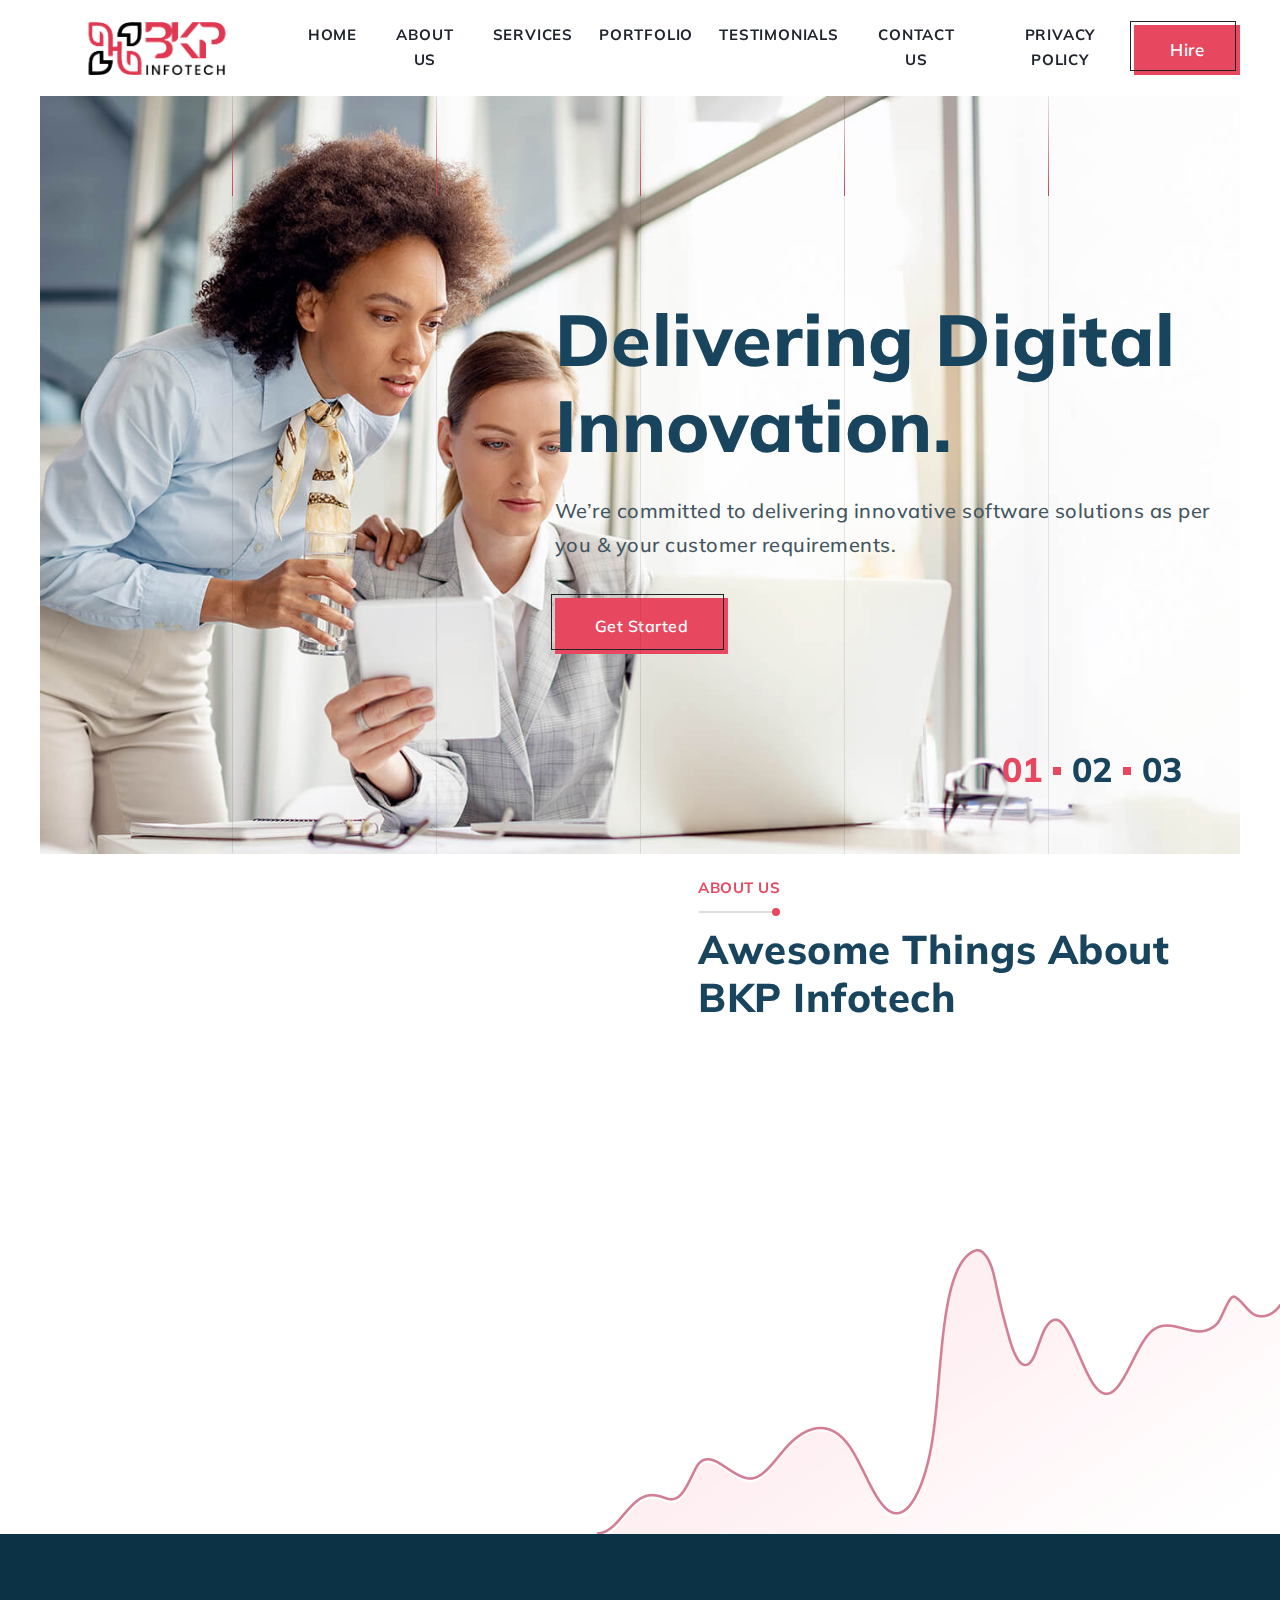
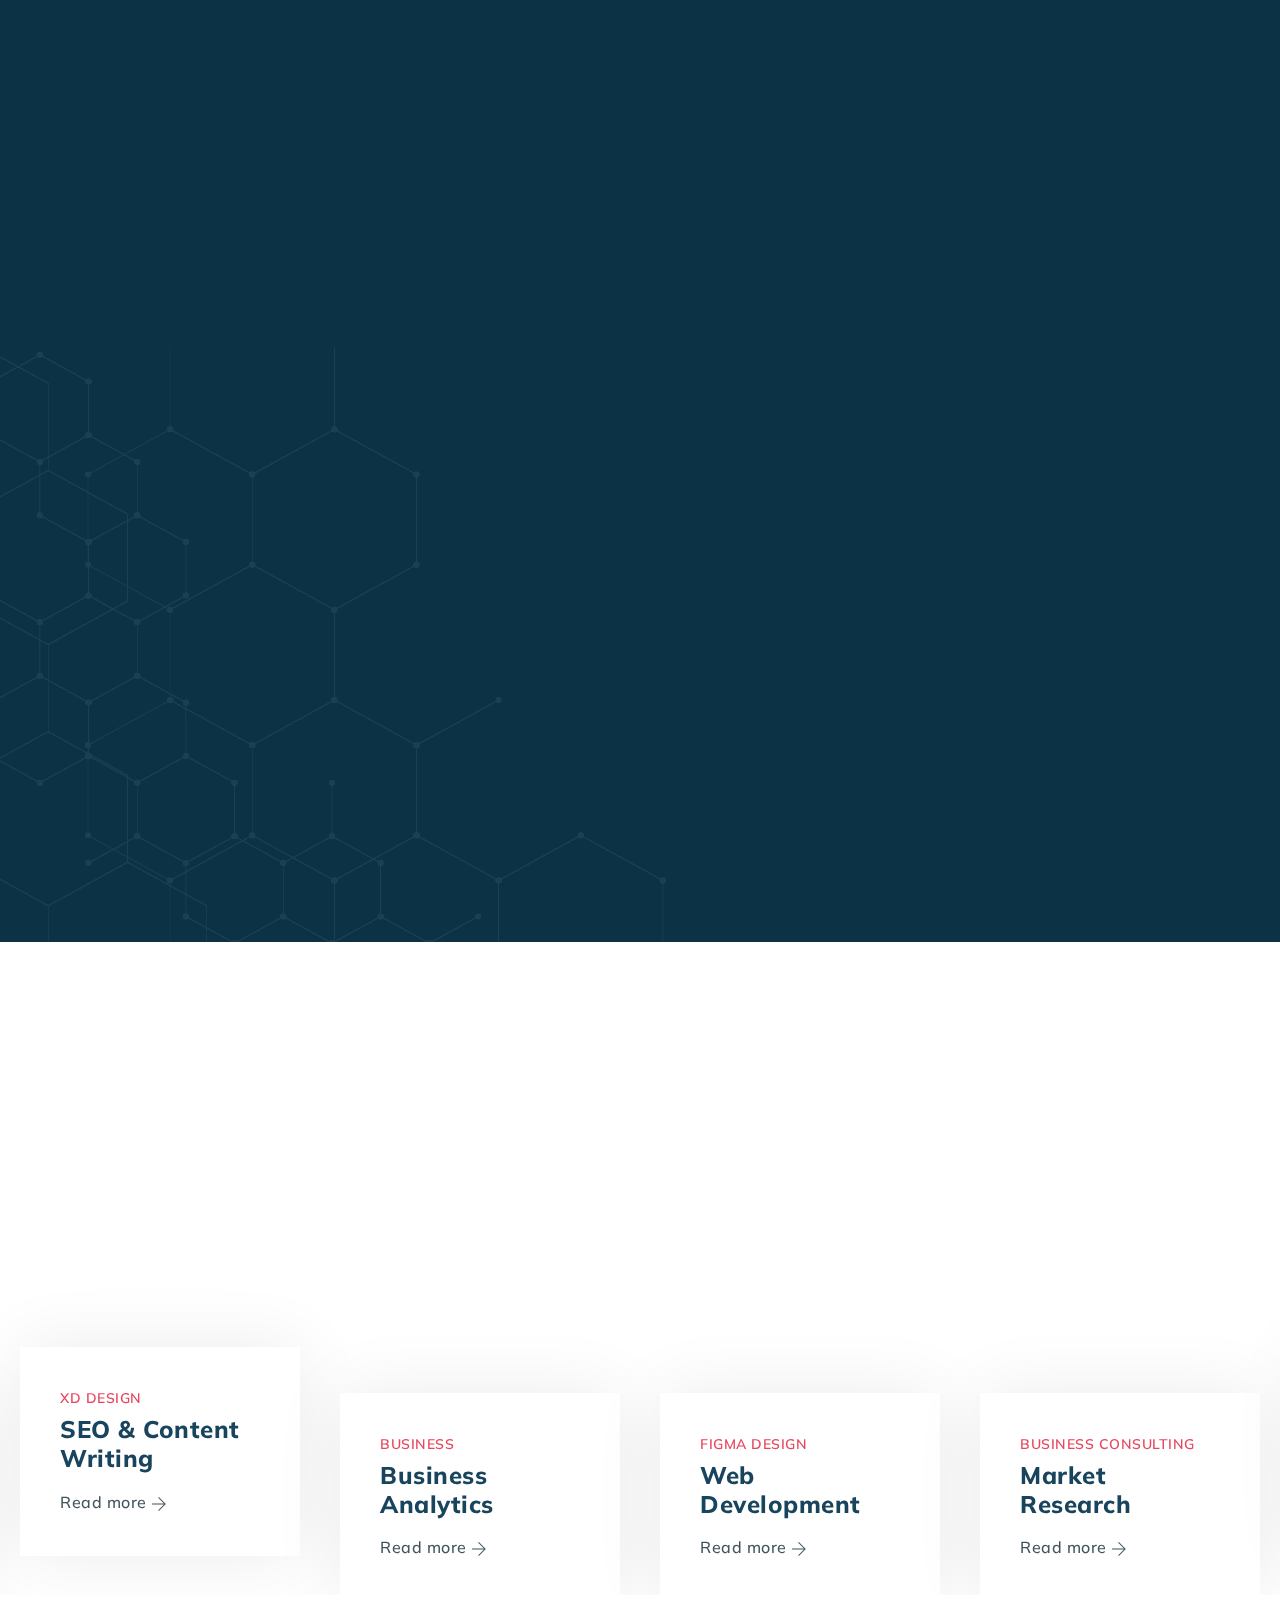
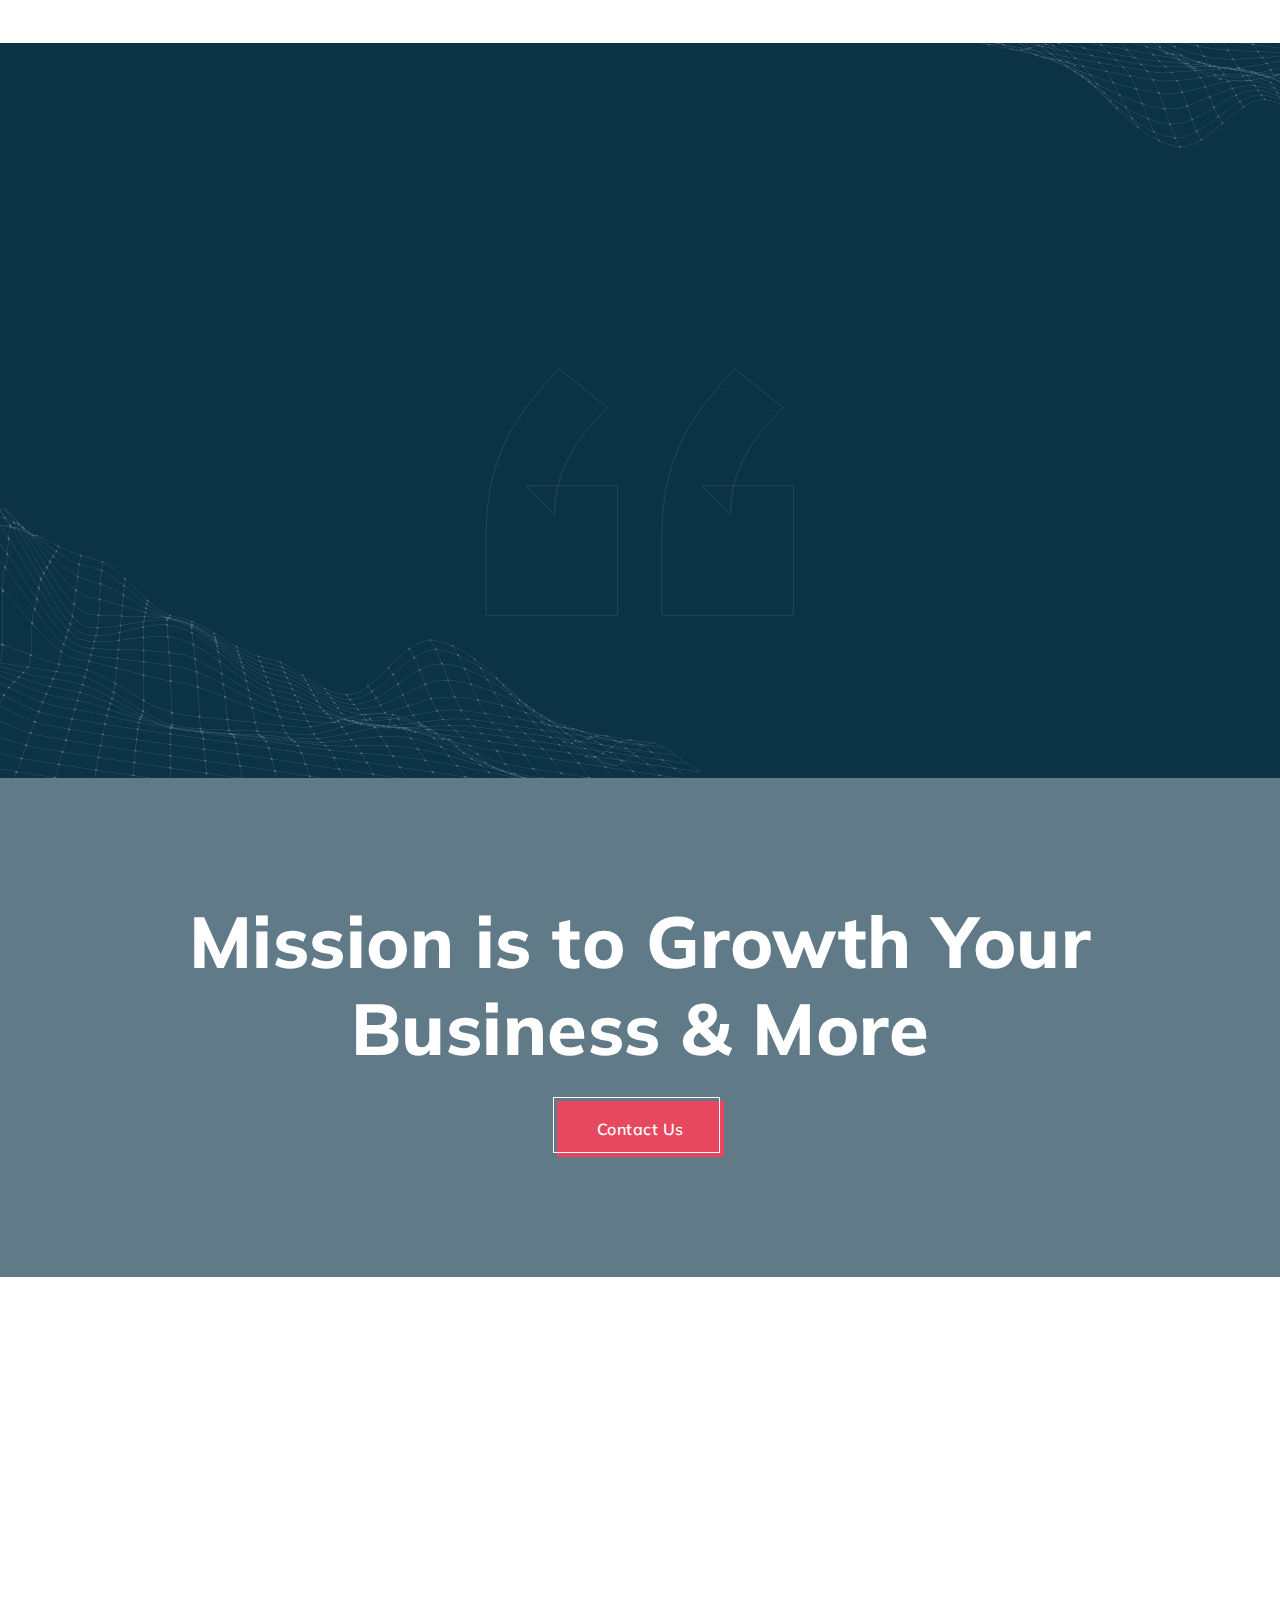
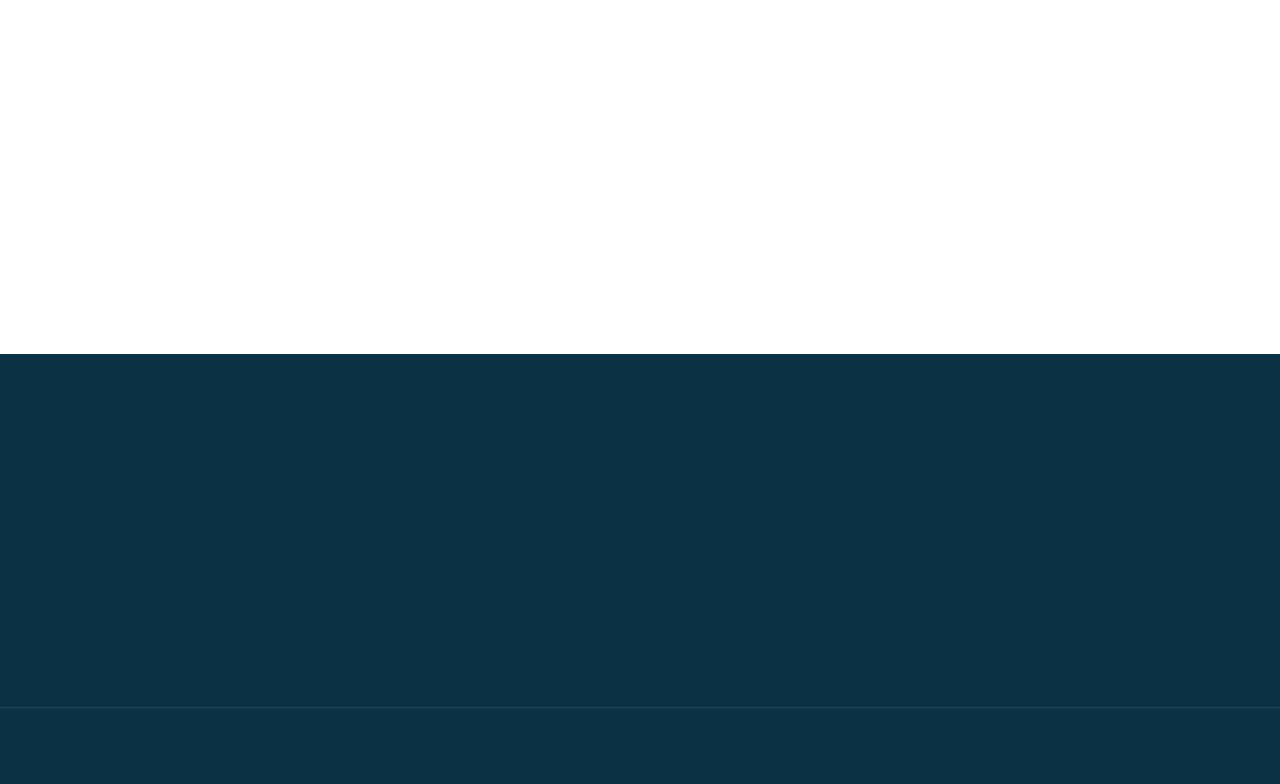
==== index-3.html @ 05f51bae "ADD: Make BKP Infotech In HTML, CSS, JavaScript" ====
<!DOCTYPE html>
<html lang="en">


<!-- Mirrored from solutichtml.websitelayout.net/ by HTTrack Website Copier/3.x [XR&CO'2014], Fri, 17 Mar 2023 07:37:08 GMT -->

<!-- Mirrored from exosoftitsolutions.com/index.html by HTTrack Website Copier/3.x [XR&CO'2014], Tue, 05 Sep 2023 11:23:50 GMT -->

<head>

    <!-- metas -->
    <meta charset="utf-8">
    <meta name="author" content="BKP Infotech">
    <meta http-equiv="X-UA-Compatible" content="IE=edge">
    <meta name="viewport" content="width=device-width, initial-scale=1.0, maximum-scale=1.0, user-scalable=no">
    <meta name="keywords" content="IT Solutions and Mobile app development company India ...">
    <meta name="description" content="BKP Infotech">

    <!-- title  -->
    <title>BKP Infotech</title>

    <!-- favicon -->
    <link rel="shortcut icon" href="img/logos/favicon.png">
    <link rel="apple-touch-icon" href="img/logos/apple-touch-icon-57x57.png">
    <link rel="apple-touch-icon" sizes="72x72" href="img/logos/apple-touch-icon-72x72.png">
    <link rel="apple-touch-icon" sizes="114x114" href="img/logos/apple-touch-icon-114x114.png">

    <!-- plugins -->
    <link rel="stylesheet" href="css/plugins.css">

    <!-- search css -->
    <link rel="stylesheet" href="search/search.css">

    <!-- quform css -->
    <link rel="stylesheet" href="quform/css/base.css">

    <!-- theme core css -->
    <link href="css/styles.css" rel="stylesheet">

</head>

<body>

    <!-- PAGE LOADING
    ================================================== -->
    <div id="preloader"></div>

    <!-- MAIN WRAPPER
    ================================================== -->
    <div class="main-wrapper">

        <!-- HEADER
        ================================================== -->
        <header class="header-style2">

            <div class="navbar-default border-bottom border-color-light-white">

                <!-- start top search -->
                <div class="top-search bg-primary">
                    <div class="container-fluid px-lg-1-6 px-xl-2-5 px-xxl-2-9">
                        <form class="search-form" action="https://solutichtml.websitelayout.net/search.html"
                            method="GET" accept-charset="utf-8">
                            <div class="input-group">
                                <span class="input-group-addon cursor-pointer">
                                    <button class="search-form_submit fas fa-search text-white" type="submit"></button>
                                </span>
                                <input type="text" class="search-form_input form-control" name="s" autocomplete="off"
                                    placeholder="Type & hit enter...">
                                <span class="input-group-addon close-search mt-1"><i class="fas fa-times"></i></span>
                            </div>
                        </form>
                    </div>
                </div>
                <!-- end top search -->

                <div class="container-fluid px-lg-1-6 px-xl-2-5 px-xxl-2-9">
                    <div class="row align-items-center">
                        <div class="col-12 col-lg-12">
                            <div class="menu_area alt-font">
                                <nav class="navbar navbar-expand-lg navbar-light p-0">
                                    <div class="navbar-header navbar-header-custom">
                                        <!-- start logo -->
                                        <a href="index-2.html" class="navbar-brand logodefault"><img id="logo"
                                                src="img/logos/logo.png" alt="logo" /></a>
                                        <!-- end logo -->
                                    </div>

                                    <div class="navbar-toggler bg-primary"></div>

                                    <!-- start menu area -->
                                    <ul class="navbar-nav ms-auto" id="nav" style="display: none;">
                                        <li>
                                            <a href="#home">Home</a>

                                        </li>
                                        <li>
                                            <a href="#about">ABOUT US</a>

                                        </li>
                                        <li>
                                            <a href="#service">SERVICES </a>

                                        </li>
                                        <li>
                                            <a href="#Portfolio">Portfolio</a>

                                        </li>
                                        <li>
                                            <a href="#testimonials">TESTIMONIALS</a>

                                        </li>
                                        <li>
                                            <a href="#contectus">Contact Us</a>

                                        </li>

                                        <li>
                                            <a href="privacy-policy.html">Privacy Policy</a>
                                        </li>

                                    </ul>
                                    <!-- end menu area -->

                                    <!-- start attribute navigation -->
                                    <div class="attr-nav align-items-xl-center ms-xl-auto main-font">
                                        <ul>
                                            <!--  <li class="search"><a href="#!"><i class="fas fa-search"></i></a></li> -->
                                            <li class="d-none d-xl-inline-block"><a href="#contectus"
                                                    class="btn-style1 medium"><span>Hire</span></a></li>
                                        </ul>
                                    </div>
                                    <!-- end attribute navigation -->
                                </nav>
                            </div>
                        </div>
                    </div>
                </div>
            </div>
        </header>

        <!-- BANNER
        ================================================== -->
        <section id="home" class="py-0 mx-lg-1-6 mx-xl-2-5 mx-xxl-2-9">
            <div class="slider-fade1 owl-carousel owl-theme w-100">
                <div class="item bg-img cover-background pt-14 pb-22 py-sm-18 py-lg-20 py-xl-24"
                    data-background="img/banner/slide-01.jpg">
                    <div class="container position-relative z-index-9">
                        <div class="row align-items-center justify-content-xl-end">
                            <div class="col-lg-9 col-xl-7 col-xxl-6">
                                <h1 class="display-16 display-sm-7 display-lg-4 display-xl-3 mb-2-9">Delivering Digital
                                    Innovation.</h1>
                                <p class="mb-2-3 font-weight-500 lead d-none d-sm-block">We’re committed to delivering
                                    innovative software solutions as per you & your customer requirements.​</p>
                                <a href="contact.html" class="btn-style1"><span>Get Started</span></a>
                            </div>
                        </div>
                    </div>
                </div>
                <div class="item bg-img cover-background pt-14 pb-22 py-sm-18 py-lg-20 py-xl-24"
                    data-background="img/banner/slide-02.jpg">
                    <div class="container position-relative z-index-9">
                        <div class="row align-items-center justify-content-xl-end">
                            <div class="col-lg-9 col-xl-7 col-xxl-6">
                                <h1 class="display-16 display-sm-7 display-lg-4 display-xl-3 mb-2-9">Excellent Services
                                    For Your Success.</h1>
                                <p class="mb-2-3 font-weight-500 lead d-none d-sm-block">We provide a comprehensive
                                    range of information technology services that help in growing your business.​</p>
                                <a href="contact.html" class="btn-style1"><span>Get Started</span></a>
                            </div>
                        </div>
                    </div>
                </div>
                <div class="item bg-img cover-background pt-14 pb-22 py-sm-18 py-lg-20 py-xl-24"
                    data-background="img/banner/slide-03.jpg">
                    <div class="container position-relative z-index-9">
                        <div class="row align-items-center justify-content-xl-end">
                            <div class="col-lg-9 col-xl-7 col-xxl-6">
                                <h1 class="display-16 display-sm-7 display-lg-4 display-xl-3 mb-2-9">Build Your Digital
                                    Ideas With Us.</h1>
                                <p class="mb-2-3 font-weight-500 lead d-none d-sm-block">Our experience, ideas, and
                                    solutions give you a competitive edge.​</p>
                                <a href="contact.html" class="btn-style1"><span>Get Started</span></a>
                            </div>
                        </div>
                    </div>
                </div>
            </div>
            <div class="line-animated">
                <span></span>
                <span></span>
                <span></span>
                <span></span>
                <span></span>
            </div>
        </section>

        <!-- ABOUT
        ================================================== -->
        <section id="about" class="" style="padding:20px">

            <div class="container position-relative z-index-3">
                <div class="row align-items-center">
                    <div class="col-lg-6 mb-1-9 mb-lg-0 wow fadeIn" data-wow-delay="400ms">
                        <div class="position-relative text-center pb-sm-22 me-xl-1-9">
                            <img src="img/content/about3.jpg" class="position-relative z-index-2" alt="...">
                            <img src="img/content/about4.jpg"
                                class="position-absolute bottom bottom-sm-10 left z-index-3 d-none d-sm-block"
                                alt="...">
                            <img src="img/content/about5.jpg"
                                class="position-absolute bottom-0 right z-index-1 d-none d-sm-block" alt="...">
                            <div class="p-4 bg-white shadow right right-sm-5 top-10 position-absolute z-index-3">
                                <img src="img/content/chart.png" alt="...">
                            </div>
                        </div>
                    </div>
                    <div class="col-lg-6">
                        <div class="ps-lg-2-9">
                            <div class="section-title wow fadeIn" data-wow-delay="100ms">
                                <span class="sm-title">About Us</span>
                                <h2 class="h1 mb-1-9">Awesome Things About BKP Infotech</h2>
                            </div>
                            <p class="mb-1-9 wow fadeInUp" data-wow-delay="200ms">BKP Infotech situated at Diamond city
                                Surat. We are one of the reputed and most trusted software firm in Surat today just
                                because of the efforts by our team working round the clock. Quality of work and our
                                commitment to work is what makes us stand out from our peers in the market. We provide a
                                comprehensive range of Information Technology Services. We have a knack in providing
                                software solutions like web development, mobile development, UI/UX design..</p>
                            <div class="d-sm-flex align-items-center mb-2-9">
                                <div class="pe-sm-1-9 border-sm-end text-sm-center mb-3 mb-sm-0 wow fadeInUp"
                                    data-wow-delay="200ms">
                                    <h3 class="display-16 display-sm-10 display-lg-7 text-primary">5+</h3>
                                    <p class="mb-0 text-secondary">Years Experience</p>
                                </div>
                                <div class="ps-sm-1-9">
                                    <ul class="list-style2 mb-0">
                                        <li class="wow fadeInUp" data-wow-delay="300ms">Quality Focus</li>
                                        <li class="wow fadeInUp" data-wow-delay="400ms">Customer Centric</li>
                                        <li class="wow fadeInUp" data-wow-delay="500ms">Insights Driven</li>
                                    </ul>
                                </div>
                            </div>
                            <a href="about.html" class="btn-style1 wow fadeIn" data-wow-delay="200ms"><span>Read
                                    more</span></a>
                        </div>
                    </div>
                </div>
            </div>
            <img src="img/bg/bg-05.png" class="position-absolute bottom-0 right" alt="...">
        </section>


        <!-- SERVICES
        ================================================== -->
        <section id="service" class="bg-dark">
            <div class="container position-relative z-index-3">
                <div class="section-title mb-1-9 mb-md-6 text-center wow fadeIn" data-wow-delay="200ms">
                    <span class="sm-title">Services We Offer</span>
                    <h2 class="mb-0 h1 text-white">Custom Software Solutions to drive your niche & strategic business
                    </h2>
                </div>
                <div class="row mt-n2-9">
                    <div class="col-md-6 col-xl-4 mt-2-9 wow fadeIn" data-wow-delay="300ms">
                        <div class="card-style-02 h-100">
                            <div class="d-flex">
                                <div class="flex-shrink-0">
                                    <div class="card-icon">
                                        <img src="img/icons/01.png" alt="...">
                                    </div>
                                </div>
                                <div class="flex-grow-1 ms-3 ms-lg-4">
                                    <h3 class="h5 mb-3"><a href="information-security.html" class="text-white">Website
                                            Development</a></h3>
                                    <p class="mb-3 text-white opacity7">We leverage long-standing experience in building
                                        and offering custom web application helping you implement the right technologies
                                        in areas that are best suited to bring your business value..</p>
                                    <a href="#!" class="text-white">Read more <i
                                            class="ti-arrow-right align-middle ms-1"></i></a>
                                </div>
                            </div>
                        </div>
                    </div>
                    <div class="col-md-6 col-xl-4 mt-2-9 wow fadeIn" data-wow-delay="400ms">
                        <div class="card-style-02 h-100">
                            <div class="d-flex">
                                <div class="flex-shrink-0">
                                    <div class="card-icon">
                                        <img src="img/icons/02.png" alt="...">
                                    </div>
                                </div>
                                <div class="flex-grow-1 ms-3 ms-lg-4">
                                    <h3 class="h5 mb-3"><a href="mobile-platforms.html" class="text-white">Mobile App
                                            Development</a></h3>
                                    <p class="mb-3 text-white opacity7">We provide complete Custom mobile application
                                        development design, integration, and management services. Hire our experienced
                                        mobile app developers. This will enhance your brand visibility and sales.</p>
                                    <a href="#!" class="text-white">Read more <i
                                            class="ti-arrow-right align-middle ms-1"></i></a>
                                </div>
                            </div>
                        </div>
                    </div>
                    <div class="col-md-6 col-xl-4 mt-2-9 wow fadeIn" data-wow-delay="500ms">
                        <div class="card-style-02 h-100">
                            <div class="d-flex">
                                <div class="flex-shrink-0">
                                    <div class="card-icon">
                                        <img src="img/icons/03.png" alt="...">
                                    </div>
                                </div>
                                <div class="flex-grow-1 ms-3 ms-lg-4">
                                    <h3 class="h5 mb-3"><a href="data-synchronization.html" class="text-white">UI/UX
                                            Design</a></h3>
                                    <p class="mb-3 text-white opacity7">We provide an eye catchy template, Great
                                        combinations of colors, user friendly simpler yet superior designs that make
                                        your vision capable to impress the market potentials.</p>
                                    <a href="#!" class="text-white">Read more <i
                                            class="ti-arrow-right align-middle ms-1"></i></a>
                                </div>
                            </div>
                        </div>
                    </div>
                    <div class="col-md-6 col-xl-4 mt-2-9 wow fadeIn" data-wow-delay="600ms">
                        <div class="card-style-02 h-100">
                            <div class="d-flex">
                                <div class="flex-shrink-0">
                                    <div class="card-icon">
                                        <img src="img/icons/04.png" alt="...">
                                    </div>
                                </div>
                                <div class="flex-grow-1 ms-3 ms-lg-4">
                                    <h3 class="h5 mb-3"><a href="process-automation.html" class="text-white">Game
                                            Development</a></h3>
                                    <p class="mb-3 text-white opacity7">We develop addictive, attractive, mass appealed
                                        games that can run on the highways of smart phones, laptops, pads, TVs, and
                                        smart watches.</p>
                                    <a href="#!" class="text-white">Read more <i
                                            class="ti-arrow-right align-middle ms-1"></i></a>
                                </div>
                            </div>
                        </div>
                    </div>
                    <div class="col-md-6 col-xl-4 mt-2-9 wow fadeIn" data-wow-delay="700ms">
                        <div class="card-style-02 h-100">
                            <div class="d-flex">
                                <div class="flex-shrink-0">
                                    <div class="card-icon">
                                        <img src="img/icons/05.png" alt="...">
                                    </div>
                                </div>
                                <div class="flex-grow-1 ms-3 ms-lg-4">
                                    <h3 class="h5 mb-3"><a href="event-processing.html" class="text-white">Digital
                                            Marketing</a></h3>
                                    <p class="mb-3 text-white opacity7">Let's make your visibility in the high tide of
                                        digital ocean. Tell your customers and subscribers about your presence with
                                        skyrocketing platinum strategies. Buy it and try it..</p>
                                    <a href="#!" class="text-white">Read more <i
                                            class="ti-arrow-right align-middle ms-1"></i></a>
                                </div>
                            </div>
                        </div>
                    </div>
                    <div class="col-md-6 col-xl-4 mt-2-9 wow fadeIn" data-wow-delay="800ms">
                        <div class="card-style-02 h-100">
                            <div class="d-flex">
                                <div class="flex-shrink-0">
                                    <div class="card-icon">
                                        <img src="img/icons/06.png" alt="...">
                                    </div>
                                </div>
                                <div class="flex-grow-1 ms-3 ms-lg-4">
                                    <h3 class="h5 mb-3"><a href="content-management.html" class="text-white">SEO /
                                            ASO</a></h3>
                                    <p class="mb-3 text-white opacity7">In order to cater larger potentials and
                                        audiences, SEO is one of the most useful tricks available here. Trust our
                                        searching mechanism and cover the mass part of target customers.</p>
                                    <a href="#!" class="text-white">Read more <i
                                            class="ti-arrow-right align-middle ms-1"></i></a>
                                </div>
                            </div>
                        </div>
                    </div>
                </div>
            </div>
            <img src="img/bg/bg-01.png" class="position-absolute bottom-0 left" alt="...">
        </section>

        <!-- PORTFOLIO
        ================================================== -->
        <section id="Portfolio" class="pt-5 pb-5 ">
            <div class="container-fluid px-0">
                <div class="section-title mb-1-9 mb-md-6 text-center wow fadeIn" data-wow-delay="200ms">
                    <span class="sm-title">Portfolio</span>
                    <h2 class="mb-0 h1 ">Custom Software Solutions to drive your niche & strategic business</h2>
                </div>
                <div class="portfolio-carousel owl-carousel owl-theme wow fadeIn" data-wow-delay="200ms">
                    <div class="portfolio-style01 mb-2-3" style="padding:50px">
                        <div class="portfolio-img">
                            <img src="img/portfolio/Icon.png" alt="...">
                        </div>
                        <div class="portfolio-content">
                            <span class="text-primary d-block mb-1 text-uppercase font-weight-600 small">XD
                                Design</span>
                            <h3 class="mb-3 h4"><a href="portfolio-details.html">SEO & Content Writing</a></h3>
                            <a href="portfolio-details.html">Read more <i class="ti-arrow-right align-middle"></i></a>
                        </div>
                    </div>
                    <div class="portfolio-style01 mb-2-3" style="padding:50px">
                        <div class="portfolio-img">
                            <img src="img/portfolio/02.jpg" alt="...">
                        </div>
                        <div class="portfolio-content">
                            <span class="text-primary d-block mb-1 text-uppercase font-weight-600 small">Business</span>
                            <h3 class="mb-3 h4"><a href="portfolio-details.html">Business Analytics</a></h3>
                            <a href="portfolio-details.html">Read more <i class="ti-arrow-right align-middle"></i></a>
                        </div>
                    </div>
                    <div class="portfolio-style01 mb-2-3" style="padding:50px">
                        <div class="portfolio-img">
                            <img src="img/portfolio/03.jpg" alt="...">
                        </div>
                        <div class="portfolio-content">
                            <span class="text-primary d-block mb-1 text-uppercase font-weight-600 small">Figma
                                Design</span>
                            <h3 class="mb-3 h4"><a href="portfolio-details.html">Web Development</a></h3>
                            <a href="portfolio-details.html">Read more <i class="ti-arrow-right align-middle"></i></a>
                        </div>
                    </div>
                    <div class="portfolio-style01 mb-2-3" style="padding:50px">
                        <div class="portfolio-img">
                            <img src="img/portfolio/04.jpg" alt="...">
                        </div>
                        <div class="portfolio-content">
                            <span class="text-primary d-block mb-1 text-uppercase font-weight-600 small">Business
                                Consulting</span>
                            <h3 class="mb-3 h4"><a href="portfolio-details.html">Market Research</a></h3>
                            <a href="portfolio-details.html">Read more <i class="ti-arrow-right align-middle"></i></a>
                        </div>
                    </div>
                </div>
            </div>
        </section>

        <!-- TESTIMONIAL
        ================================================== -->
        <section id="testimonials" class="bg-dark pt-7 pt-lg-10 pb-lg-16">
            <div class="container">
                <div class="row justify-content-center text-center">
                    <div class="col-lg-9">
                        <div class="section-title text-center mb-1-9 mb-md-2-3 wow fadeIn" data-wow-delay="200ms">
                            <span class="sm-title">Testimonials</span>
                            <h2 class="mb-0 h1 text-white">What Our Clients Say</h2>
                        </div>
                        <div class="position-relative">
                            <div class="testimonial-carousel1 owl-carousel owl-theme wow fadeIn" data-wow-delay="400ms">
                                <div class="position-relative mt-4">
                                    <img src="img/avatars/avatar-01.jpg" class="rounded-circle mb-3" alt="...">
                                    <p class="mb-1-9 display-25 display-lg-23 text-white">Man, this thing is getting
                                        better and better as I learn more about it. We were treated like royalty. IT
                                        solution should be nominated for service of the year. I made back the purchase
                                        price in just 48 hours!</p>
                                    <h4 class="h5 mb-0 text-primary">Tyson Perivolaris</h4>
                                    <p class="mb-0 text-white">Intranet Developer</p>
                                </div>
                                <div class="position-relative mt-4">
                                    <img src="img/avatars/avatar-02.jpg" class="rounded-circle mb-3" alt="...">
                                    <p class="mb-1-9 display-25 display-lg-23 text-white">IT solution is the most
                                        valuable business resource we have EVER purchased. I am completely blown away. I
                                        love your system. It's exactly what I've been looking for. I love business. It
                                        really saves me time and effort.</p>
                                    <h4 class="h5 mb-0 text-primary">Gemma Krischock</h4>
                                    <p class="mb-0 text-white">Web Designer</p>
                                </div>
                                <div class="position-relative mt-4">
                                    <img src="img/avatars/avatar-03.jpg" class="rounded-circle mb-3" alt="...">
                                    <p class="mb-1-9 display-25 display-lg-23 text-white">It's the perfect solution for
                                        our business. Just what I was looking for. We were treated like royalty.
                                        Absolutely wonderful! It really saves me time and effort. business is exactly
                                        what our business has been lacking.</p>
                                    <h4 class="h5 mb-0 text-primary">Daniel Hester</h4>
                                    <p class="mb-0 text-white">Web Developer</p>
                                </div>
                            </div>
                            <h6 class="testimonial-quote">“</h6>
                        </div>
                    </div>
                </div>
            </div>
            <img src="img/content/04.png" class="position-absolute top-n10 right" alt="...">
            <img src="img/content/06.png" class="position-absolute bottom-0 left" alt="...">
        </section>

        <!-- TABS
        ================================================== -->


        <section class="jarallax dark-overlay" data-overlay-dark="65" style="background-image: none;" data-jarallax=""
            data-speed="0.8" data-video-src="https://www.youtube.com/watch?v=pDWUf_g2zsc"
            data-jarallax-original-styles="background-image: url(img/content/vide-bg-img.jpg);">
            <div class="container">
                <div class="row text-center justify-content-center">
                    <div class="col-xl-11">
                        <h2 class="mb-1-9 display-13 display-sm-8 display-md-6 display-lg-3 text-white">Mission is to
                            Growth Your Business &amp; More</h2>
                        <a href="#contectus" class="btn-style1 white-border"><span>Contact Us</span></a>
                    </div>
                </div>
            </div>
            <div id="jarallax-container-0"
                style="position: absolute; top: 0px; left: 0px; width: 100%; height: 100%; overflow: hidden; pointer-events: none; z-index: -100;">
                <div
                    style="background-position: 50% 50%; background-size: cover; background-repeat: no-repeat; background-image: url(_https_/exosoftitsolutions.com/img/content/vide-bg-img.html); position: fixed; top: 0px; left: 0px; width: 1903px; height: 581.737px; overflow: hidden; pointer-events: none; margin-top: 165.131px; transform: translate3d(0px, -41.8437px, 0px); display: none;">
                </div><iframe id="VideoWorker-0" frameborder="0" allowfullscreen="1"
                    allow="accelerometer; autoplay; clipboard-write; encrypted-media; gyroscope; picture-in-picture; web-share"
                    title="Office Background 4" width="640" height="360"
                    src="https://www.youtube.com/embed/pDWUf_g2zsc?autohide=1&amp;rel=0&amp;autoplay=0&amp;playsinline=1&amp;iv_load_policy=3&amp;modestbranding=1&amp;controls=0&amp;showinfo=0&amp;disablekb=1&amp;enablejsapi=1&amp;origin=https%3A%2F%2Fexosoftitsolutions.com&amp;widgetid=1"
                    style="position: fixed; inset: 0px; width: 846.689px; height: 876.263px; max-width: none; max-height: none; margin: 46.3688px 0px 0px -12.8444px; z-index: -1; transform: translate3d(0px, 71.1563px, 0px);"></iframe>
            </div>
        </section>


        <!-- CONTACT FORM
        ================================================== -->
        <section id="contectus" class="p-0 pt-5 pb-5 ">
            <div class="container">
                <div class="section-title mb-1-9 mb-md-6 text-center wow fadeIn" data-wow-delay="200ms">
                    <span class="sm-title">Contact us</span>
                    <!-- <h2 class="mb-0 h1 ">Custom Software Solutions to drive your niche & strategic business</h2> -->
                </div>
            </div>
            <div class="container">

                <div class="row">
                    <div class="col-xl-5 mb-1-6 mb-xl-0 wow fadeIn" data-wow-delay="200ms">
                        <div class="pe-xl-1-9">
                            <div class="section-title left mb-1-9">
                                <!-- <span class="sm-title">Contact Us</span>-->
                                <h2 class="mb-0 h1 mt-2">Write Us Any Message</h2>
                            </div>
                            <p class="mb-1-9">These are the phrases we stay via way of means of in the whole lot we do.
                                Each brand we build, and we create.</p>
                            <!-- <ul class="social-icon-style3 ps-0">
                                <li class="me-1"><a href="#!"><i class="fab fa-facebook-f"></i></a></li>
                                <li class="me-1"><a href="#!"><i class="fab fa-twitter"></i></a></li>
                                <li class="me-1"><a href="#"><i
                                            class="fab fa-instagram"></i></a></li>
                                <li class="me-0"><a href="#"><i
                                            class="fab fa-linkedin-in"></i></a></li>
                            </ul> -->
                        </div>
                    </div>
                    <div class="col-xl-7 wow fadeIn" data-wow-delay="400ms">
                        <form>
                            <div class="quform-elements">
                                <div class="row">

                                    <!-- Begin Text input element -->
                                    <div class="col-md-6">
                                        <div class="quform-element form-group">
                                            <label for="name">Your Name <span class="quform-required">*</span></label>
                                            <div class="quform-input">
                                                <input class="form-control" id="name" type="text" name="name"
                                                    placeholder="Your name here" />
                                            </div>
                                        </div>
                                    </div>
                                    <!-- End Text input element -->

                                    <!-- Begin Text input element -->
                                    <div class="col-md-6">
                                        <div class="quform-element form-group">
                                            <label for="email">Your Email <span class="quform-required">*</span></label>
                                            <div class="quform-input">
                                                <input class="form-control" id="email" type="text" name="email"
                                                    placeholder="Your email here" />
                                            </div>
                                        </div>
                                    </div>
                                    <!-- End Text input element -->

                                    <!-- Begin Text input element -->
                                    <div class="col-md-6">
                                        <div class="quform-element form-group">
                                            <label for="subject">Your Subject <span
                                                    class="quform-required">*</span></label>
                                            <div class="quform-input">
                                                <input class="form-control" id="subject" type="text" name="subject"
                                                    placeholder="Your subject here" />
                                            </div>
                                        </div>
                                    </div>
                                    <!-- End Text input element -->

                                    <!-- Begin Text input element -->
                                    <div class="col-md-6">
                                        <div class="quform-element form-group">
                                            <label for="phone">Contact Number</label>
                                            <div class="quform-input">
                                                <input class="form-control" id="phone" type="text" name="phone"
                                                    placeholder="Your phone here" />
                                            </div>
                                        </div>
                                    </div>
                                    <!-- End Text input element -->

                                    <!-- Begin Textarea element -->
                                    <div class="col-md-12">
                                        <div class="quform-element form-group">
                                            <label for="message">Message <span class="quform-required">*</span></label>
                                            <div class="quform-input">
                                                <textarea class="form-control" id="message" name="message" rows="3"
                                                    placeholder="Tell us a few words"></textarea>
                                            </div>
                                        </div>
                                    </div>
                                    <!-- End Textarea element -->
                                    <!-- Begin Textarea element -->
                                    <div class="col-md-12">
                                        <div class="quform-element form-group">
                                            <label for="message">Attechment</label>
                                            <div class="quform-input">
                                                <input type="file" class="form-control" id="attechment"
                                                    name="attechment" placeholder="Attechment"></textarea>
                                            </div>
                                        </div>
                                    </div>
                                    <!-- End Textarea element -->


                                    <!-- Begin Submit button -->
                                    <div class="col-md-12">
                                        <div class="quform-submit-inner">
                                            <button class="btn-style1 border-0" type="submit"><span>Send
                                                    Message</span></button>
                                        </div>
                                        <div class="quform-loading-wrap text-start"><span class="quform-loading"></span>
                                        </div>
                                    </div>
                                    <!-- End Submit button -->

                                </div>
                            </div>
                        </form>
                    </div>
                </div>
            </div>
        </section>
        <!-- FOOTER
        ================================================== -->
        <footer class="position-relative pt-5">

            <div class="container">
                <div class="row mt-n5 pb-6 pb-xxl-10">
                    <div class="col-md-6 col-lg-5 mt-5 wow fadeIn" data-wow-delay="200ms">
                        <h3 class="text-white h5 mb-1-9">About Company</h3>
                        <h4 class="text-white mb-1-9 fw-light w-75 display-27 lh-base opacity8">We’re committed to
                            delivering innovative software solutions as per you & your customer requirements.</h4>
                        <!-- <ul class="social-icon-style1">
                            <li>
                                <a href="#!"><i class="fab fa-facebook-f"></i></a>
                            </li>
                            <li>
                                <a href="#!"><i class="fab fa-twitter"></i></a>
                            </li>
                            <li>
                                <a href="#!"><i class="fab fa-youtube"></i></a>
                            </li>
                            <li>
                                <a href="#"><i
                                        class="fab fa-linkedin-in"></i></a>
                            </li>
                        </ul> -->
                    </div>
                    <div class="col-md-6 col-lg-3 mt-5 wow fadeIn" data-wow-delay="400ms">
                        <div class="ps-0">
                            <h3 class="text-white h5 mb-1-9">Contacts</h3>
                            <ul class="footer-link mb-0 list-unstyled">
                                <li class="text-white mb-3">
                                    <strong>Adress:</strong> <span class="opacity8">614, Pavitra Point Near Savaliya
                                        Chowk - 395010, Surat, India.</span>
                                </li>
                                <li class="text-white mb-3">
                                    <strong>Email:</strong> <span class="opacity8">info@exosoftitsolutions.com</span>
                                </li>
                                <li class="text-white">
                                    <strong>Phone:</strong> <span class="opacity8"> +91-9081081932</span>
                                </li>
                            </ul>
                        </div>
                    </div>
                    <div class="col-md-6 col-lg-3 mt-5 offset-lg-1 wow fadeIn" data-wow-delay="600ms">
                        <div class="ps-xl-4">
                            <h3 class="text-white h5 mb-1-9">Newsletter</h3>
                            <p class="text-white opacity8 mb-3">Subscribe to our newsletter to receive updates on the
                                latest news!</p>
                            <form class="quform newsletter-form"
                                action="https://solutichtml.websitelayout.net/quform/newsletter-two.php" method="post"
                                enctype="multipart/form-data" onclick="">

                                <div class="quform-elements">
                                    <div class="row">

                                        <!-- Begin Text input element -->
                                        <div class="col-md-12">
                                            <div class="quform-element mb-0">
                                                <div class="quform-input">
                                                    <input class="form-control" id="email_address" type="text"
                                                        name="email_address" placeholder="Subscribe with us">
                                                </div>
                                            </div>
                                        </div>
                                        <!-- End Text input element -->

                                        <!-- Begin Submit button -->
                                        <div class="col-md-12">
                                            <div class="quform-submit-inner">
                                                <button class="btn btn-white text-white m-0" type="submit"><i
                                                        class="fas fa-paper-plane"></i></button>
                                            </div>
                                            <div class="quform-loading-wrap"><span class="quform-loading"></span></div>
                                        </div>
                                        <!-- End Submit button -->
                                    </div>

                                </div>

                            </form>
                        </div>
                    </div>
                </div>
            </div>
            <div class="py-4 border-top border-color-light-white">
                <div class="container">
                    <div class="row align-items-center">
                        <div class="col-12 text-center wow fadeIn" data-wow-delay="100ms">
                            <p class="d-inline-block text-white mb-0">&copy; <span class="current-year"></span> All
                                Rights Reserved - <a href="#!" class="text-primary text-white-hover">BKP Infotech</a></p>
                        </div>
                    </div>
                </div>
            </div>
        </footer>

    </div>

    <!-- SCROLL TO TOP
    ================================================== -->
    <a href="#!" class="scroll-to-top"><i class="fas fa-angle-up" aria-hidden="true"></i></a>

    <!-- all js include start -->

    <!-- jQuery -->
    <script src="js/jquery.min.js"></script>

    <!-- popper js -->
    <script src="js/popper.min.js"></script>

    <!-- bootstrap -->
    <script src="js/bootstrap.min.js"></script>

    <!-- jquery -->
    <script src="js/core.min.js"></script>

    <!-- Search -->
    <script src="search/search.js"></script>

    <!-- custom scripts -->
    <script src="js/main.js"></script>

    <!-- form plugins js -->
    <script src="quform/js/plugins.js"></script>

    <!-- form scripts js -->
    <script src="quform/js/scripts.js"></script>

    <!-- all js include end -->

</body>

</html>
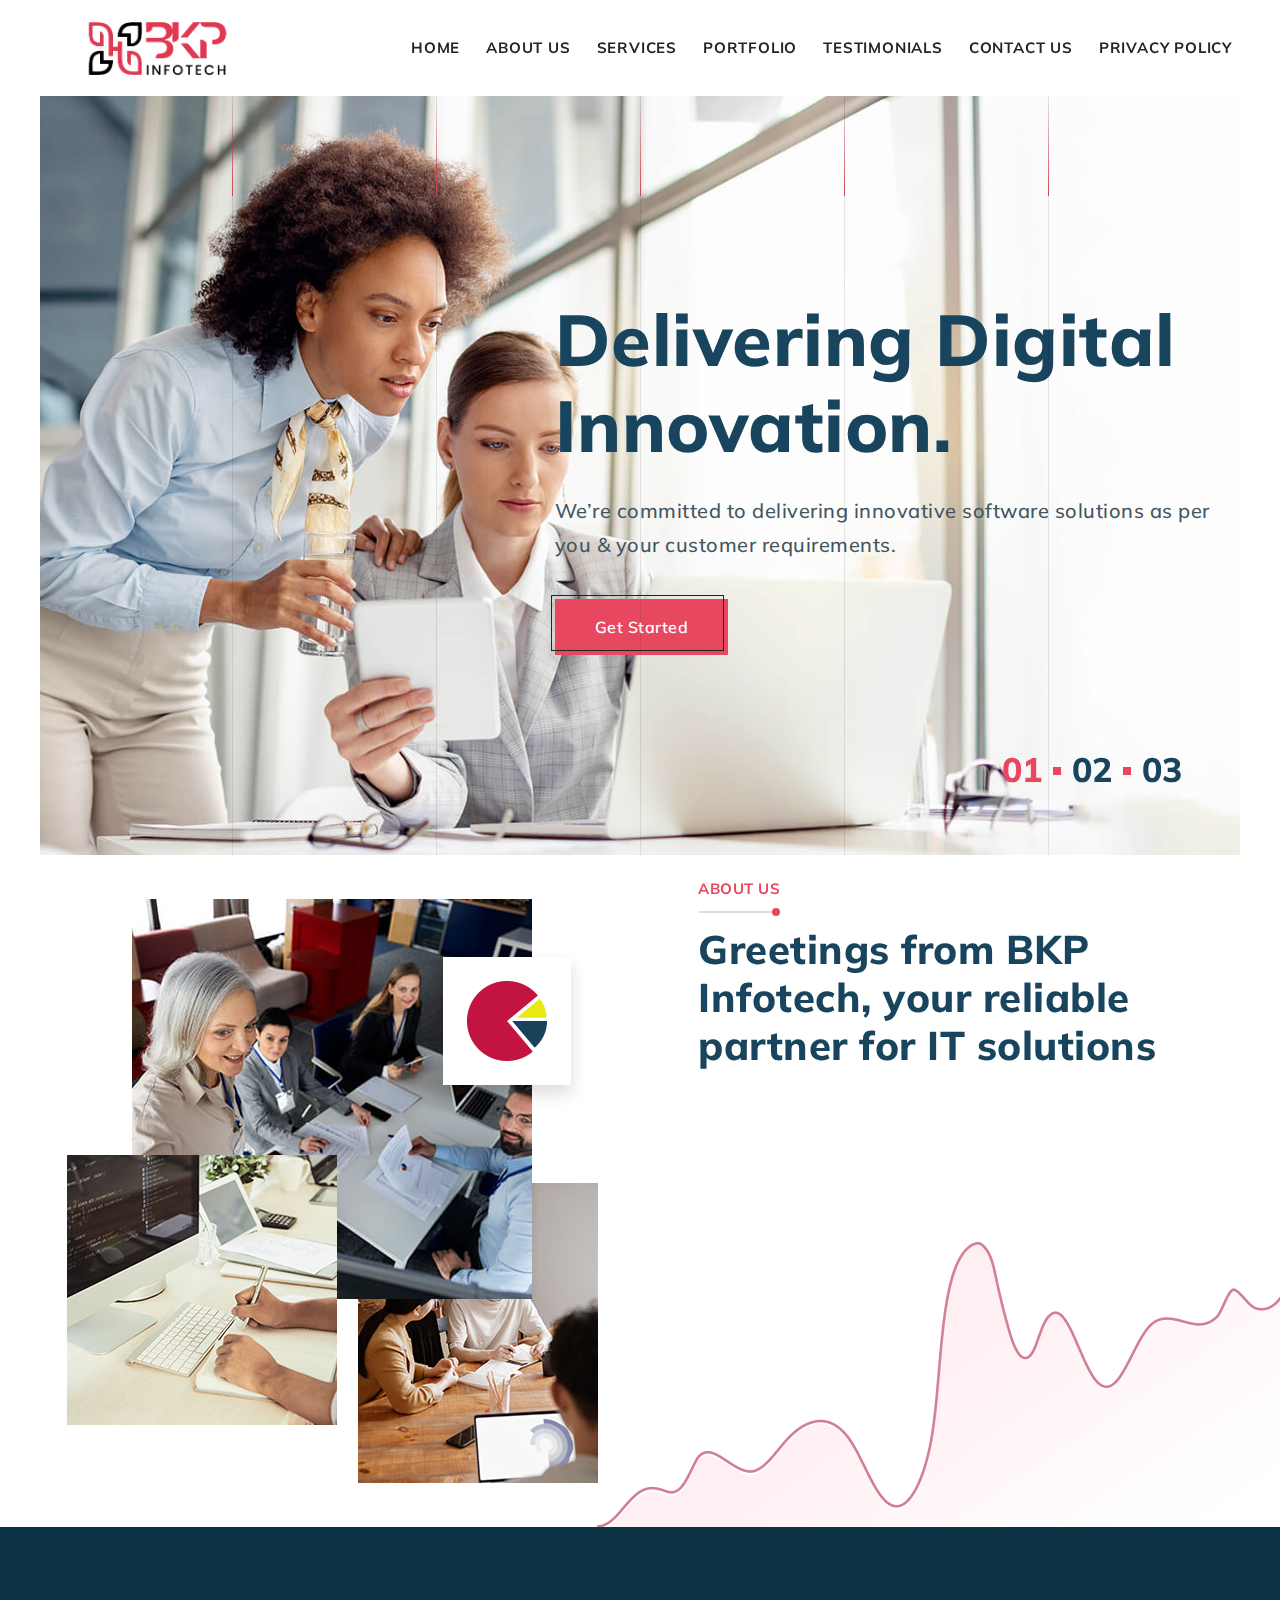
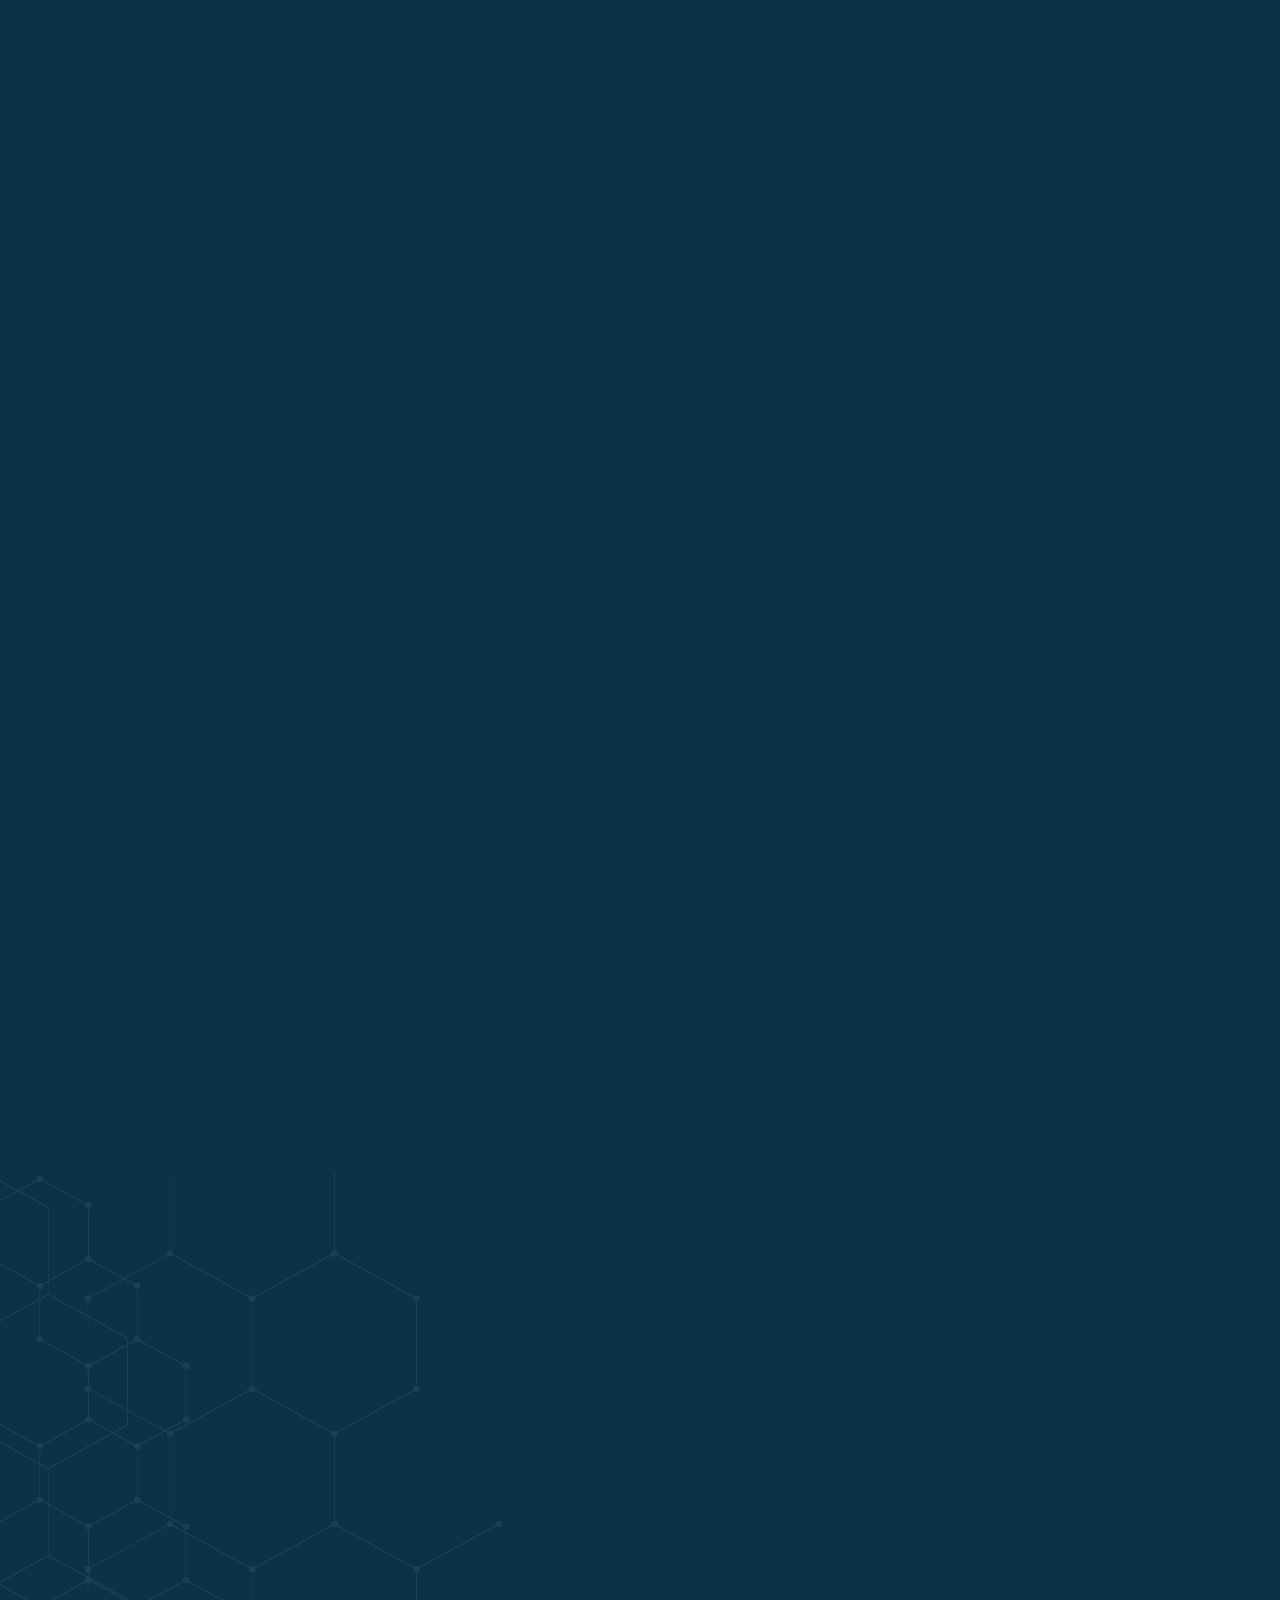
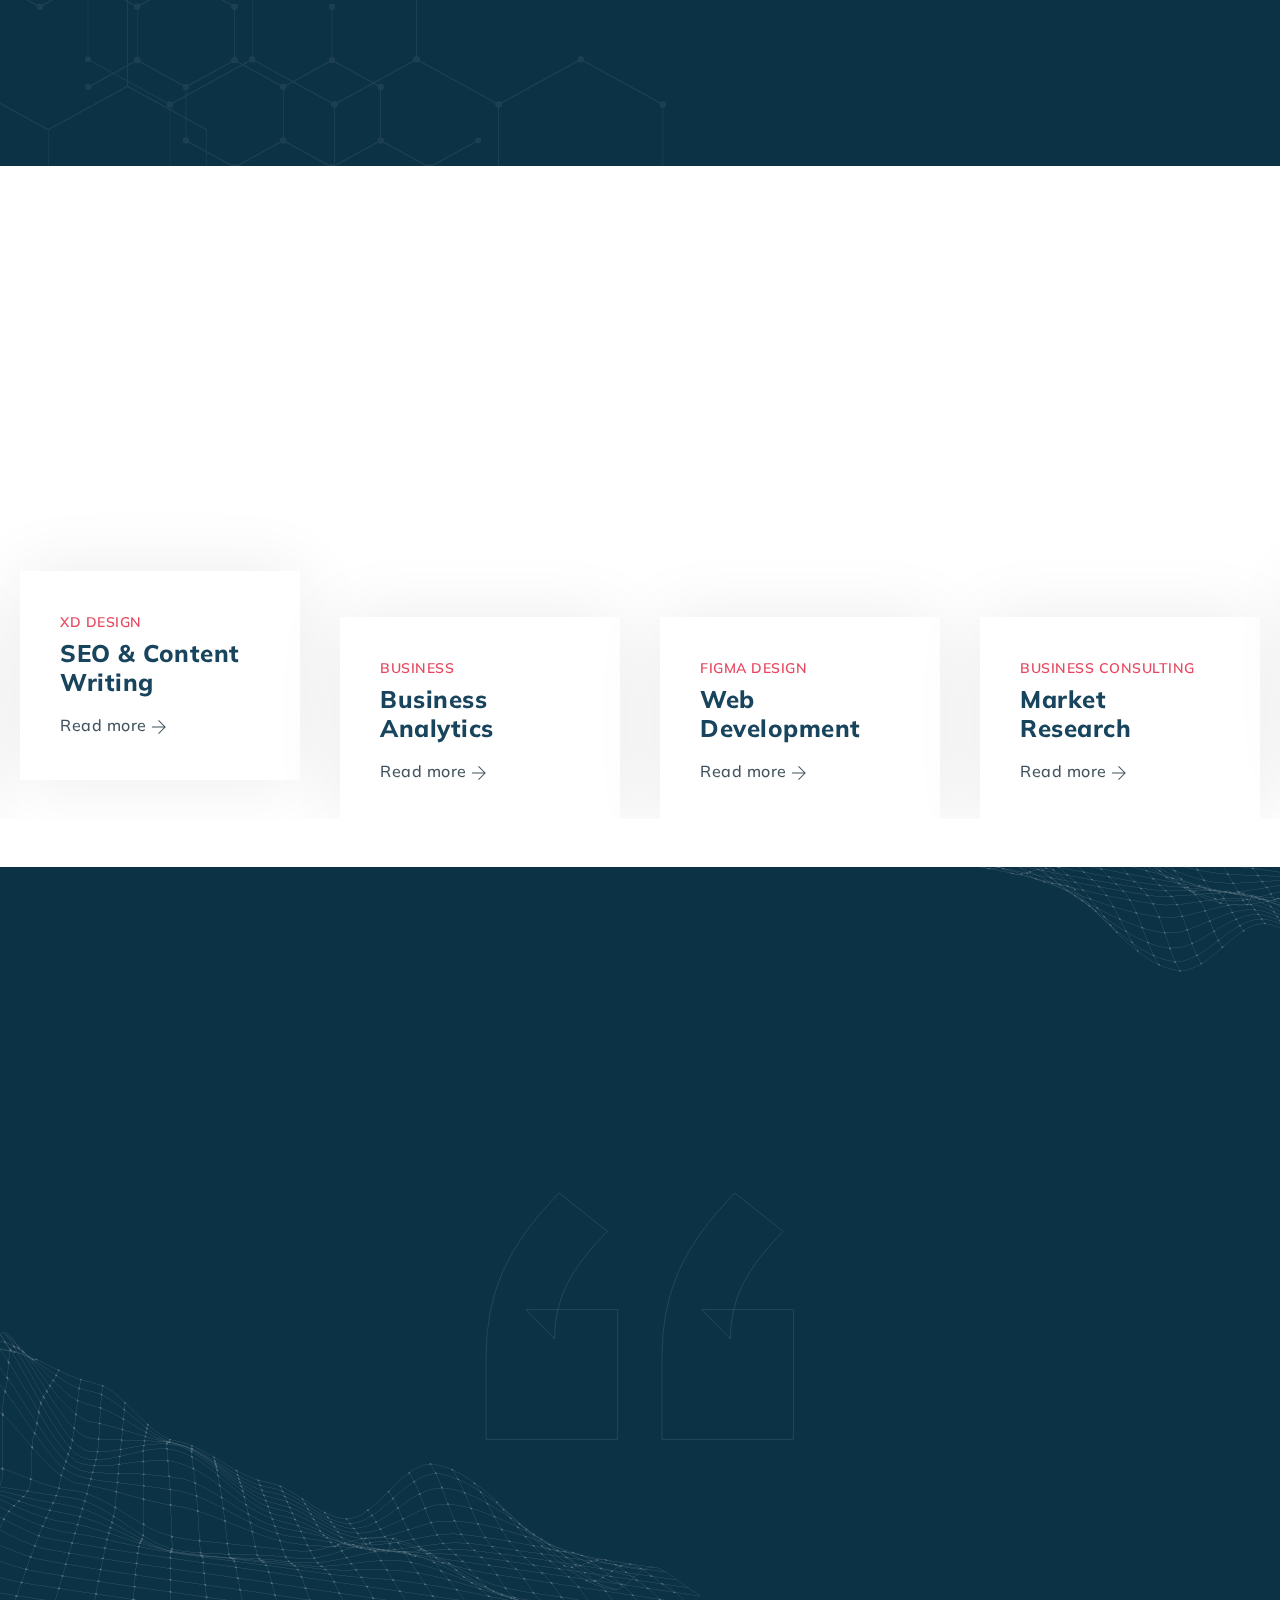
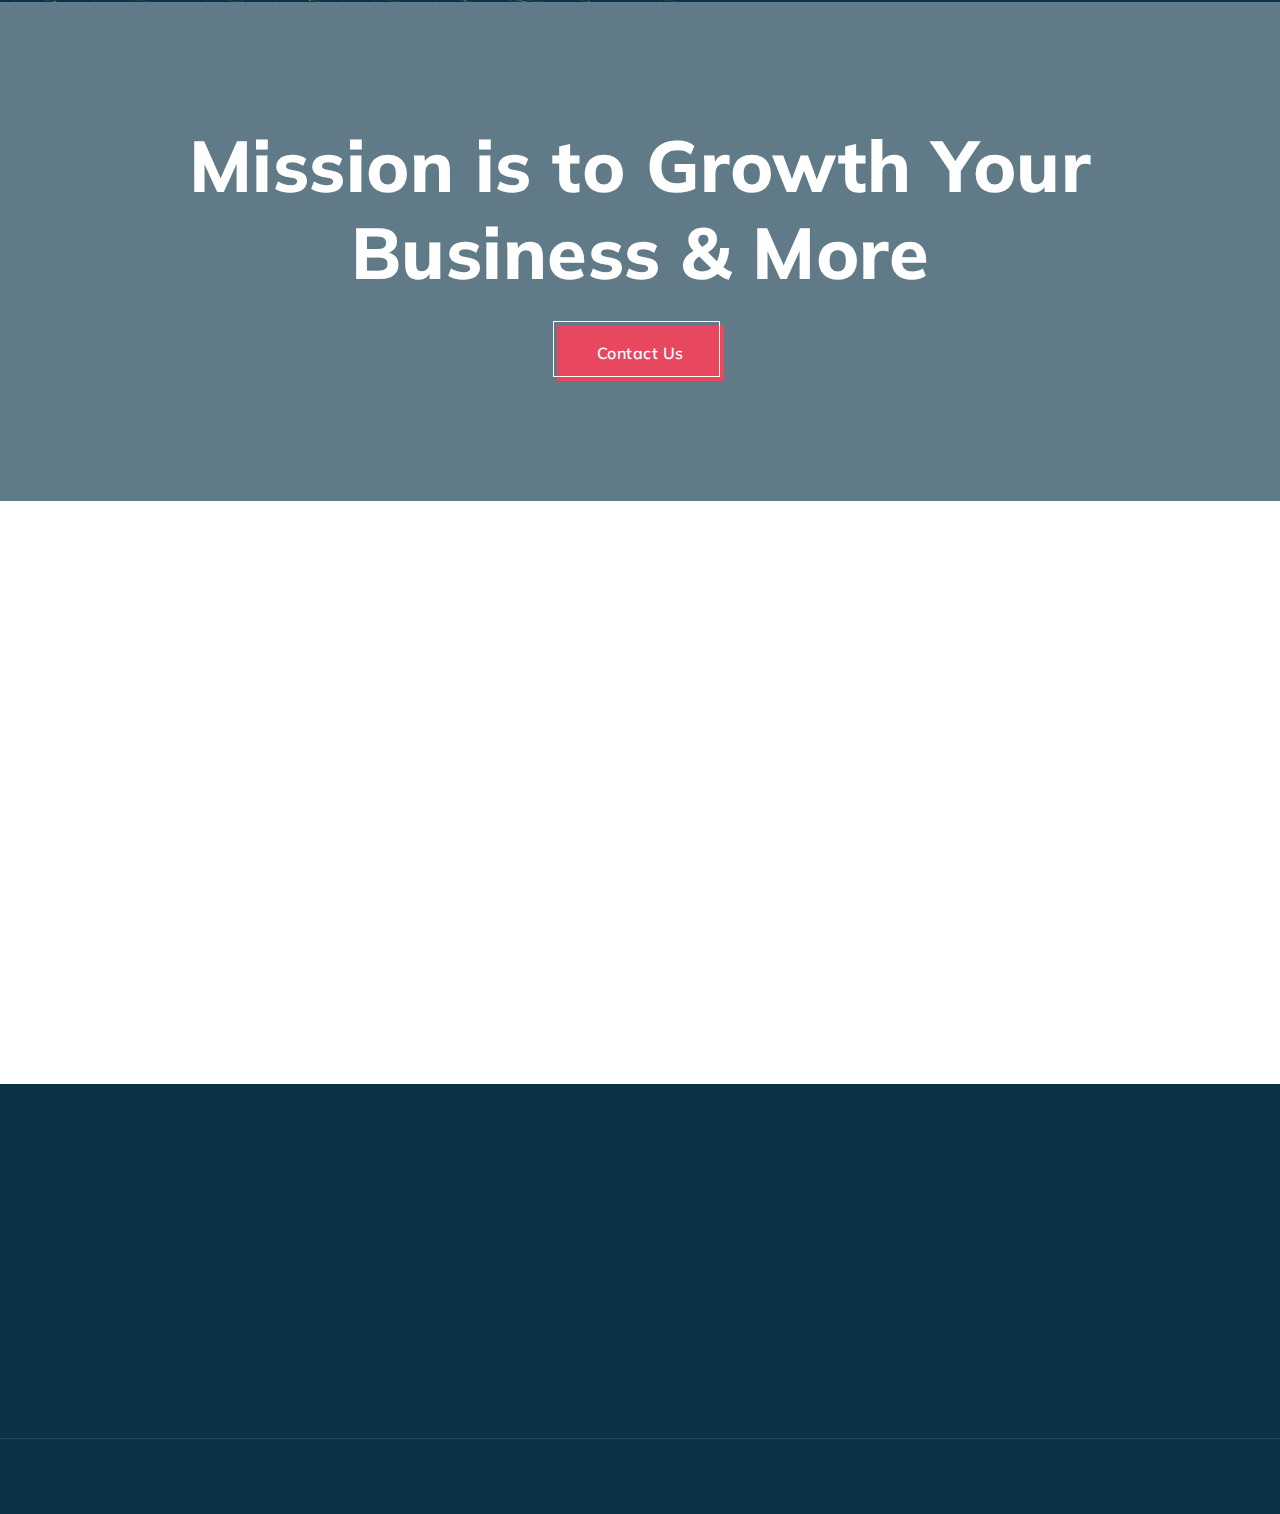
==== commit 89d08dbe: "Hire-Button-remove-and-update-some-part" ====
--- a/index-3.html
+++ b/index-3.html
@@ -80,7 +80,7 @@
                                 <nav class="navbar navbar-expand-lg navbar-light p-0">
                                     <div class="navbar-header navbar-header-custom">
                                         <!-- start logo -->
-                                        <a href="index-2.html" class="navbar-brand logodefault"><img id="logo"
+                                        <a href="#" class="navbar-brand logodefault"><img id="logo"
                                                 src="img/logos/logo.png" alt="logo" /></a>
                                         <!-- end logo -->
                                     </div>
@@ -122,13 +122,13 @@
                                     <!-- end menu area -->
 
                                     <!-- start attribute navigation -->
-                                    <div class="attr-nav align-items-xl-center ms-xl-auto main-font">
-                                        <ul>
-                                            <!--  <li class="search"><a href="#!"><i class="fas fa-search"></i></a></li> -->
-                                            <li class="d-none d-xl-inline-block"><a href="#contectus"
-                                                    class="btn-style1 medium"><span>Hire</span></a></li>
-                                        </ul>
-                                    </div>
+                                        <!-- <div class="attr-nav align-items-xl-center ms-xl-auto main-font">
+                                            <ul>
+                                                <li class="search"><a href="#!"><i class="fas fa-search"></i></a></li>
+                                                <li class="d-none d-xl-inline-block"><a href="#contectus"
+                                                        class="btn-style1 medium"><span>Hire</span></a></li>
+                                            </ul>
+                                        </div> -->
                                     <!-- end attribute navigation -->
                                 </nav>
                             </div>
@@ -164,7 +164,7 @@
                                 <h1 class="display-16 display-sm-7 display-lg-4 display-xl-3 mb-2-9">Excellent Services
                                     For Your Success.</h1>
                                 <p class="mb-2-3 font-weight-500 lead d-none d-sm-block">We provide a comprehensive
-                                    range of information technology services that help in growing your business.​</p>
+                                    range of information technology services that help to grow your business.​</p>
                                 <a href="contact.html" class="btn-style1"><span>Get Started</span></a>
                             </div>
                         </div>
@@ -217,14 +217,12 @@
                         <div class="ps-lg-2-9">
                             <div class="section-title wow fadeIn" data-wow-delay="100ms">
                                 <span class="sm-title">About Us</span>
-                                <h2 class="h1 mb-1-9">Awesome Things About BKP Infotech</h2>
-                            </div>
-                            <p class="mb-1-9 wow fadeInUp" data-wow-delay="200ms">BKP Infotech situated at Diamond city
-                                Surat. We are one of the reputed and most trusted software firm in Surat today just
-                                because of the efforts by our team working round the clock. Quality of work and our
-                                commitment to work is what makes us stand out from our peers in the market. We provide a
-                                comprehensive range of Information Technology Services. We have a knack in providing
-                                software solutions like web development, mobile development, UI/UX design..</p>
+                                <h2 class="h1 mb-1-9">Greetings from BKP Infotech, your reliable partner for IT solutions</h2>
+                            </div>
+                            <p class="mb-1-9 wow fadeInUp" data-wow-delay="200ms">At BKP Infotech, we are piloted by a passion for technology and a commitment to delivering
+                                innovative IT solutions that empower businesses to thrive in the digital age. We have a proven track
+                                record of success and have made a name for ourselves as a top IT firm committed to offering
+                                innovative services and first-rate client interactions.</p>
                             <div class="d-sm-flex align-items-center mb-2-9">
                                 <div class="pe-sm-1-9 border-sm-end text-sm-center mb-3 mb-sm-0 wow fadeInUp"
                                     data-wow-delay="200ms">
@@ -259,6 +257,25 @@
                     </h2>
                 </div>
                 <div class="row mt-n2-9">
+                    <div class="col-md-6 col-xl-4 mt-2-9 wow fadeIn" data-wow-delay="800ms">
+                        <div class="card-style-02 h-100">
+                            <div class="d-flex">
+                                <div class="flex-shrink-0">
+                                    <div class="card-icon">
+                                        <img src="img/icons/09.png" alt="...">
+                                    </div>
+                                </div>
+                                <div class="flex-grow-1 ms-3 ms-lg-4">
+                                    <h3 class="h5 mb-3"><a href="#contectus" class="text-white">Technical
+                                            Consulting</a></h3>
+                                    <p class="mb-3 text-white opacity7">Experience expert technical consulting services
+                                        with us. Our team provides insightful guidance and solutions to enhance your
+                                        technological capabilities, streamline processes, and drive innovation,
+                                        ultimately optimizing your business for success.</p>
+                                </div>
+                            </div>
+                        </div>
+                    </div>
                     <div class="col-md-6 col-xl-4 mt-2-9 wow fadeIn" data-wow-delay="300ms">
                         <div class="card-style-02 h-100">
                             <div class="d-flex">
@@ -268,13 +285,12 @@
                                     </div>
                                 </div>
                                 <div class="flex-grow-1 ms-3 ms-lg-4">
-                                    <h3 class="h5 mb-3"><a href="information-security.html" class="text-white">Website
+                                    <h3 class="h5 mb-3"><a href="#contectus" class="text-white">Website
                                             Development</a></h3>
                                     <p class="mb-3 text-white opacity7">We leverage long-standing experience in building
-                                        and offering custom web application helping you implement the right technologies
-                                        in areas that are best suited to bring your business value..</p>
-                                    <a href="#!" class="text-white">Read more <i
-                                            class="ti-arrow-right align-middle ms-1"></i></a>
+                                        custom web applications and helping you
+                                        implement the right technologies in areas that best suited to your business
+                                        values.</p>
                                 </div>
                             </div>
                         </div>
@@ -288,13 +304,53 @@
                                     </div>
                                 </div>
                                 <div class="flex-grow-1 ms-3 ms-lg-4">
-                                    <h3 class="h5 mb-3"><a href="mobile-platforms.html" class="text-white">Mobile App
+                                    <h3 class="h5 mb-3"><a href="#contectus" class="text-white">Mobile App
                                             Development</a></h3>
                                     <p class="mb-3 text-white opacity7">We provide complete Custom mobile application
-                                        development design, integration, and management services. Hire our experienced
-                                        mobile app developers. This will enhance your brand visibility and sales.</p>
-                                    <a href="#!" class="text-white">Read more <i
-                                            class="ti-arrow-right align-middle ms-1"></i></a>
+                                        development design, integration, and
+                                        management services. Hire our experienced mobile app developers to enhance your
+                                        brand visibility
+                                        and sales.</p>
+                                </div>
+                            </div>
+                        </div>
+                    </div>
+                    <div class="col-md-6 col-xl-4 mt-2-9 wow fadeIn" data-wow-delay="400ms">
+                        <div class="card-style-02 h-100">
+                            <div class="d-flex">
+                                <div class="flex-shrink-0">
+                                    <div class="card-icon">
+                                        <img src="img/icons/12.png" alt="...">
+                                    </div>
+                                </div>
+                                <div class="flex-grow-1 ms-3 ms-lg-4">
+                                    <h3 class="h5 mb-3"><a href="#contectus" class="text-white">SAP
+                                            Development</a></h3>
+                                    <p class="mb-3 text-white opacity7">Discover how the SAP Business Technology
+                                        Platform unifies application development, automation,
+                                        integration, data and analytics, and artificial intelligence into a single,
+                                        cohesive ecosystem.</p>
+                                </div>
+                            </div>
+                        </div>
+                    </div>
+                    <div class="col-md-6 col-xl-4 mt-2-9 wow fadeIn" data-wow-delay="400ms">
+                        <div class="card-style-02 h-100">
+                            <div class="d-flex">
+                                <div class="flex-shrink-0">
+                                    <div class="card-icon">
+                                        <img src="img/icons/13.png" alt="...">
+                                    </div>
+                                </div>
+                                <div class="flex-grow-1 ms-3 ms-lg-4">
+                                    <h3 class="h5 mb-3"><a href="#contectus" class="text-white">CRM & CX Solution</a>
+                                    </h3>
+                                    <p class="mb-3 text-white opacity7">
+                                        Know how our CRM (customer relationship management) systems have developed to
+                                        encompass all
+                                        client touchpoints. Our enterprise-grade customer experience (CX) solutions
+                                        combine your sales,
+                                        marketing, commerce, and service data to deliver comprehensive insights.</p>
                                 </div>
                             </div>
                         </div>
@@ -308,13 +364,53 @@
                                     </div>
                                 </div>
                                 <div class="flex-grow-1 ms-3 ms-lg-4">
-                                    <h3 class="h5 mb-3"><a href="data-synchronization.html" class="text-white">UI/UX
+                                    <h3 class="h5 mb-3"><a href="#contectus" class="text-white">UI/UX
                                             Design</a></h3>
                                     <p class="mb-3 text-white opacity7">We provide an eye catchy template, Great
                                         combinations of colors, user friendly simpler yet superior designs that make
                                         your vision capable to impress the market potentials.</p>
-                                    <a href="#!" class="text-white">Read more <i
-                                            class="ti-arrow-right align-middle ms-1"></i></a>
+                                </div>
+                            </div>
+                        </div>
+                    </div>
+                    <div class="col-md-6 col-xl-4 mt-2-9 wow fadeIn" data-wow-delay="500ms">
+                        <div class="card-style-02 h-100">
+                            <div class="d-flex">
+                                <div class="flex-shrink-0">
+                                    <div class="card-icon">
+                                        <img src="img/icons/01.png" alt="...">
+                                    </div>
+                                </div>
+                                <div class="flex-grow-1 ms-3 ms-lg-4">
+                                    <h3 class="h5 mb-3"><a href="#contectus" class="text-white">ERP programs</a></h3>
+                                    <p class="mb-3 text-white opacity7">Whether you are implementing your first ERP or
+                                        moving from a current one to the cloud, use the AI
+                                        and analytics features in SAP ERP solutions to advance your company.</p>
+                                </div>
+                            </div>
+                        </div>
+                    </div>
+                    <div class="col-md-6 col-xl-4 mt-2-9 wow fadeIn" data-wow-delay="500ms">
+                        <div class="card-style-02 h-100">
+                            <div class="d-flex">
+                                <div class="flex-shrink-0">
+                                    <div class="card-icon">
+                                        <img src="img/icons/10.png" alt="...">
+                                    </div>
+                                </div>
+                                <div class="flex-grow-1 ms-3 ms-lg-4">
+                                    <h3 class="h5 mb-3"><a href="#contectus" class="text-white">Graphics
+                                            Design</a></h3>
+                                    <p class="mb-3 text-white opacity7">
+                                        Graphic Design matters. It shapes how your customers and audience view your
+                                        brand, relate to your
+                                        products and choose you over competitors. Elevate your brand through our
+                                        compelling logo,
+                                        brochure, and catalogue designs. Elevate your brand through our fascinating
+                                        logo, brochure, and
+                                        catalogue designs. We understand your goals, and our team of graphic designers
+                                        collaborates to
+                                        bring your vision to life.</p>
                                 </div>
                             </div>
                         </div>
@@ -328,13 +424,13 @@
                                     </div>
                                 </div>
                                 <div class="flex-grow-1 ms-3 ms-lg-4">
-                                    <h3 class="h5 mb-3"><a href="process-automation.html" class="text-white">Game
+                                    <h3 class="h5 mb-3"><a href="#contectus" class="text-white">Game
                                             Development</a></h3>
-                                    <p class="mb-3 text-white opacity7">We develop addictive, attractive, mass appealed
-                                        games that can run on the highways of smart phones, laptops, pads, TVs, and
-                                        smart watches.</p>
-                                    <a href="#!" class="text-white">Read more <i
-                                            class="ti-arrow-right align-middle ms-1"></i></a>
+                                    <p class="mb-3 text-white opacity7">Our game developers build remarkable games
+                                        compatible with the most popular platforms to
+                                        attract the attention of a wider audience. We develop addictive, attractive,
+                                        appealing games that can
+                                        run on the highways of smartphones, laptops, pads, TVs, and smartwatches.</p>
                                 </div>
                             </div>
                         </div>
@@ -348,13 +444,32 @@
                                     </div>
                                 </div>
                                 <div class="flex-grow-1 ms-3 ms-lg-4">
-                                    <h3 class="h5 mb-3"><a href="event-processing.html" class="text-white">Digital
+                                    <h3 class="h5 mb-3"><a href="#contectus" class="text-white">Digital
                                             Marketing</a></h3>
                                     <p class="mb-3 text-white opacity7">Let's make your visibility in the high tide of
-                                        digital ocean. Tell your customers and subscribers about your presence with
-                                        skyrocketing platinum strategies. Buy it and try it..</p>
-                                    <a href="#!" class="text-white">Read more <i
-                                            class="ti-arrow-right align-middle ms-1"></i></a>
+                                        the digital ocean. Tell your customers and subscribers
+                                        about your presence with skyrocketing platinum strategies. Buy it and try it.”
+                                    </p>
+                                </div>
+                            </div>
+                        </div>
+                    </div>
+                    <div class="col-md-6 col-xl-4 mt-2-9 wow fadeIn" data-wow-delay="700ms">
+                        <div class="card-style-02 h-100">
+                            <div class="d-flex">
+                                <div class="flex-shrink-0">
+                                    <div class="card-icon">
+                                        <img src="img/icons/11.png" alt="...">
+                                    </div>
+                                </div>
+                                <div class="flex-grow-1 ms-3 ms-lg-4">
+                                    <h3 class="h5 mb-3"><a href="#contectus" class="text-white">Social Media
+                                            Marketing</a></h3>
+                                    <p class="mb-3 text-white opacity7">
+                                        Harness the power of social media with our expert marketing strategies. We
+                                        engage your audience, boost brand visibility, and drive conversions. Connect
+                                        effectively with your target demographic and achieve your marketing goals with
+                                        our team.</p>
                                 </div>
                             </div>
                         </div>
@@ -368,17 +483,17 @@
                                     </div>
                                 </div>
                                 <div class="flex-grow-1 ms-3 ms-lg-4">
-                                    <h3 class="h5 mb-3"><a href="content-management.html" class="text-white">SEO /
+                                    <h3 class="h5 mb-3"><a href="#contectus" class="text-white">SEO /
                                             ASO</a></h3>
-                                    <p class="mb-3 text-white opacity7">In order to cater larger potentials and
-                                        audiences, SEO is one of the most useful tricks available here. Trust our
-                                        searching mechanism and cover the mass part of target customers.</p>
-                                    <a href="#!" class="text-white">Read more <i
-                                            class="ti-arrow-right align-middle ms-1"></i></a>
-                                </div>
-                            </div>
-                        </div>
-                    </div>
+                                    <p class="mb-3 text-white opacity7">One of the best strategies here is SEO to reach
+                                        a high variability of potential customers and
+                                        audiences. Trust our search mechanism and cover the mass part of target
+                                        customers.</p>
+                                </div>
+                            </div>
+                        </div>
+                    </div>
+
                 </div>
             </div>
             <img src="img/bg/bg-01.png" class="position-absolute bottom-0 left" alt="...">
@@ -549,7 +664,7 @@
                         </div>
                     </div>
                     <div class="col-xl-7 wow fadeIn" data-wow-delay="400ms">
-                        <form>
+                        <form id="email-form">
                             <div class="quform-elements">
                                 <div class="row">
 
@@ -580,8 +695,7 @@
                                     <!-- Begin Text input element -->
                                     <div class="col-md-6">
                                         <div class="quform-element form-group">
-                                            <label for="subject">Your Subject <span
-                                                    class="quform-required">*</span></label>
+                                            <label for="subject">Your Subject</label>
                                             <div class="quform-input">
                                                 <input class="form-control" id="subject" type="text" name="subject"
                                                     placeholder="Your subject here" />
@@ -605,7 +719,7 @@
                                     <!-- Begin Textarea element -->
                                     <div class="col-md-12">
                                         <div class="quform-element form-group">
-                                            <label for="message">Message <span class="quform-required">*</span></label>
+                                            <label for="message">Message</label>
                                             <div class="quform-input">
                                                 <textarea class="form-control" id="message" name="message" rows="3"
                                                     placeholder="Tell us a few words"></textarea>
@@ -614,7 +728,7 @@
                                     </div>
                                     <!-- End Textarea element -->
                                     <!-- Begin Textarea element -->
-                                    <div class="col-md-12">
+                                    <!-- <div class="col-md-12">
                                         <div class="quform-element form-group">
                                             <label for="message">Attechment</label>
                                             <div class="quform-input">
@@ -622,14 +736,14 @@
                                                     name="attechment" placeholder="Attechment"></textarea>
                                             </div>
                                         </div>
-                                    </div>
+                                    </div> -->
                                     <!-- End Textarea element -->
 
 
                                     <!-- Begin Submit button -->
                                     <div class="col-md-12">
                                         <div class="quform-submit-inner">
-                                            <button class="btn-style1 border-0" type="submit"><span>Send
+                                            <button class="btn-style1 border-0" id="btn" type="submit"><span>Send
                                                     Message</span></button>
                                         </div>
                                         <div class="quform-loading-wrap text-start"><span class="quform-loading"></span>
